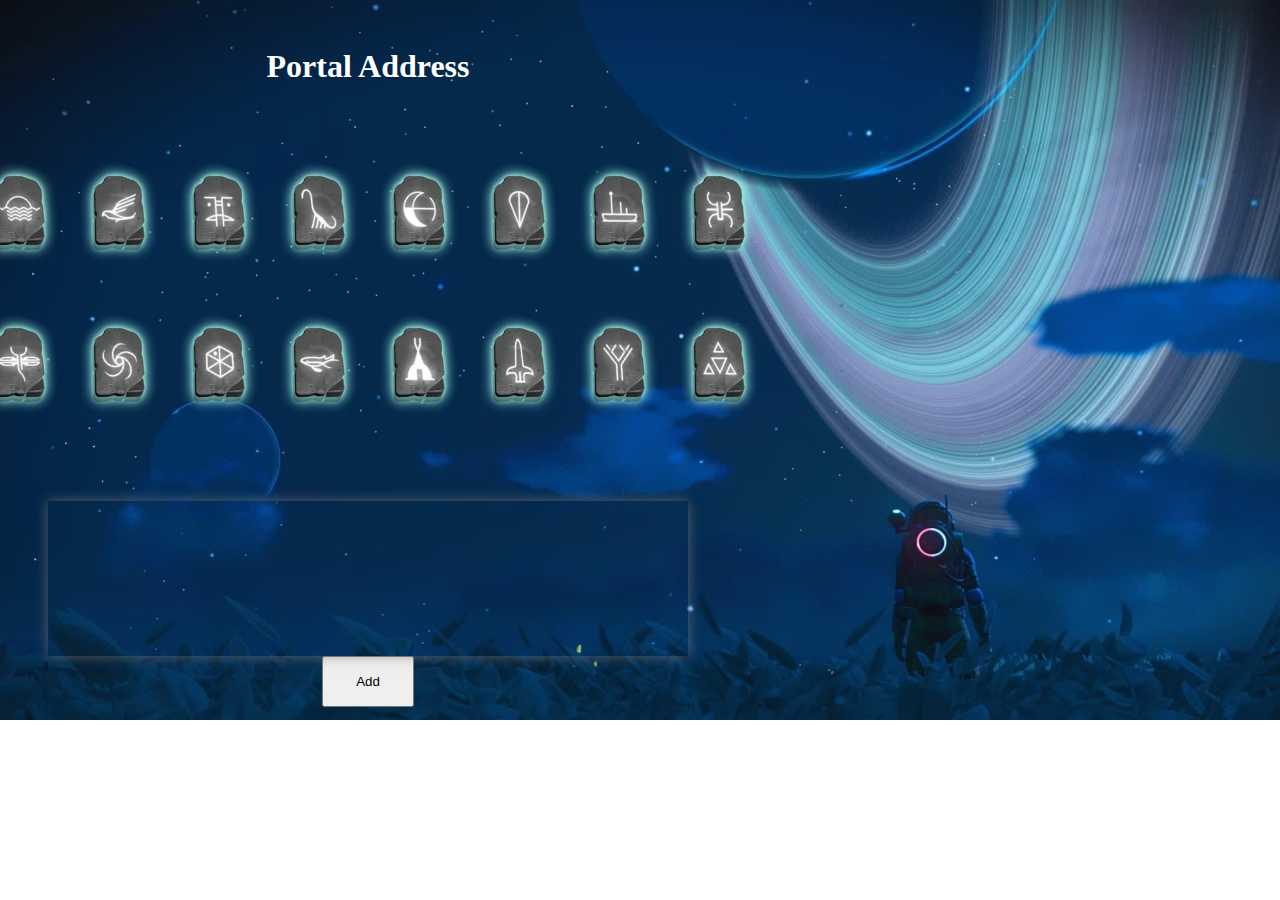
==== index.html @ e217ce32 "built functionality to select glyphs and add selected glyphs to a container on the DOM." ====
<!DOCTYPE html>
<html lang="en">
  <head>
    <meta charset="UTF-8" />
    <meta http-equiv="X-UA-Compatible" content="IE=edge" />
    <meta name="viewport" content="width=device-width, initial-scale=1.0" />
    <link rel="stylesheet" href="style.css" />
    <title>NMS Explorer's Journal</title>
  </head>
  <body>
    <div class="container">
      <div class="portal-container">
        <h1>Portal Address</h1>
        <div class="og-glyphs-container">
          <div class="row-1"></div>
          <div class="row-2"></div>
        </div>
        <div class="selected-glyphs-container">
          <!-- <div class="empty-glyph"></div>
          <div class="empty-glyph"></div>
          <div class="empty-glyph"></div> -->
        </div>
        <button class="add-btn">Add</button>
      </div>
    </div>
    <script src="script.js"></script>
  </body>
</html>
---- style.css ----
* {
  box-sizing: border-box;
  margin: 0;
  padding: 0;
}
body {
  background-image: url('./assets/rings_alone.JPG');
  background-size: cover;
  background-repeat: no-repeat;
}
.portal-container {
  width: 50vw;
  height: auto;
  display: flex;
  flex-direction: column;
  justify-content: space-around;
  align-items: center;
  margin-inline-start: 3rem;
  margin-block-start: 3rem;
}
h1 {
  color: #fff;
}
.og-glyphs-container {
  padding-block: 5rem;
  width: 100%;
  display: flex;
  flex-direction: column;
  align-items: center;
  justify-content: space-evenly;
}
.og-glyphs-container .glyph {
  margin-inline: 1rem;
}
.row-1, .row-2 {
  display: flex;
}
.row-1 {
  margin-block-end: 3rem;
}
img {
  cursor: pointer;
  width: 100px;
  height: auto;
  rotate: 18deg;
}
@keyframes appear {
  from {
    filter: drop-shadow(0px 0px 0rem #e892ef);
  }
  50% {
    opacity: 1;
    filter: drop-shadow(1px 1px 1.5rem #e892ef);
  }
  to {
    filter: drop-shadow(0px 0px 0rem #e892ef);
  }
}
.selected-glyphs-container {
  position: relative;
  display: flex;
  align-items: center;
  gap: 1.25%;
  width: 100%;
  height: 155px;
  padding-inline: 1.2rem;
  box-shadow: 0 0 .75rem #777777b1;
}
.selected-glyphs-container::after {
  content: '';
  display: var(--none, none);
  position: absolute;
  inset: 0;
  border: 4px solid #cfffea;
  background: rgba(0, 0, 0, 0.3);
  /* filter: blur(20px); */
  z-index: -1;
  animation: appear 2s ease infinite;
}
.selected-row {
  align-items: center;
  display: flex;
  justify-content: space-evenly;
  padding-block: 1rem;
  /* border: 1px solid red; */
  position: relative;
  animation: appear .5s ease;
}
/* .selected-row:before {
  content: '';
  position: absolute;
  inset: 0;
  animation: emptyGlow 1s ease-in-out infinite;
} */
@keyframes emptyGlow {
  from {
    background: rgba(0, 0, 0, 1);
  }
  50% {
    background: rgba(0, 0, 0, .2);
  }
  to {
    background: rgba(0, 0, 0, 1);
  }
}
.selected {
  animation: appear 5s ease infinite;
  position: relative;
  display: block;
}
.add-btn {
  padding: 1rem 2rem;
}
/* .selected::before {
  content: attr(src);
  position: absolute;
  inset: 0;
  display: block;
  z-index: -1;
  animation: appear 5s ease-in-out infinite;
} */
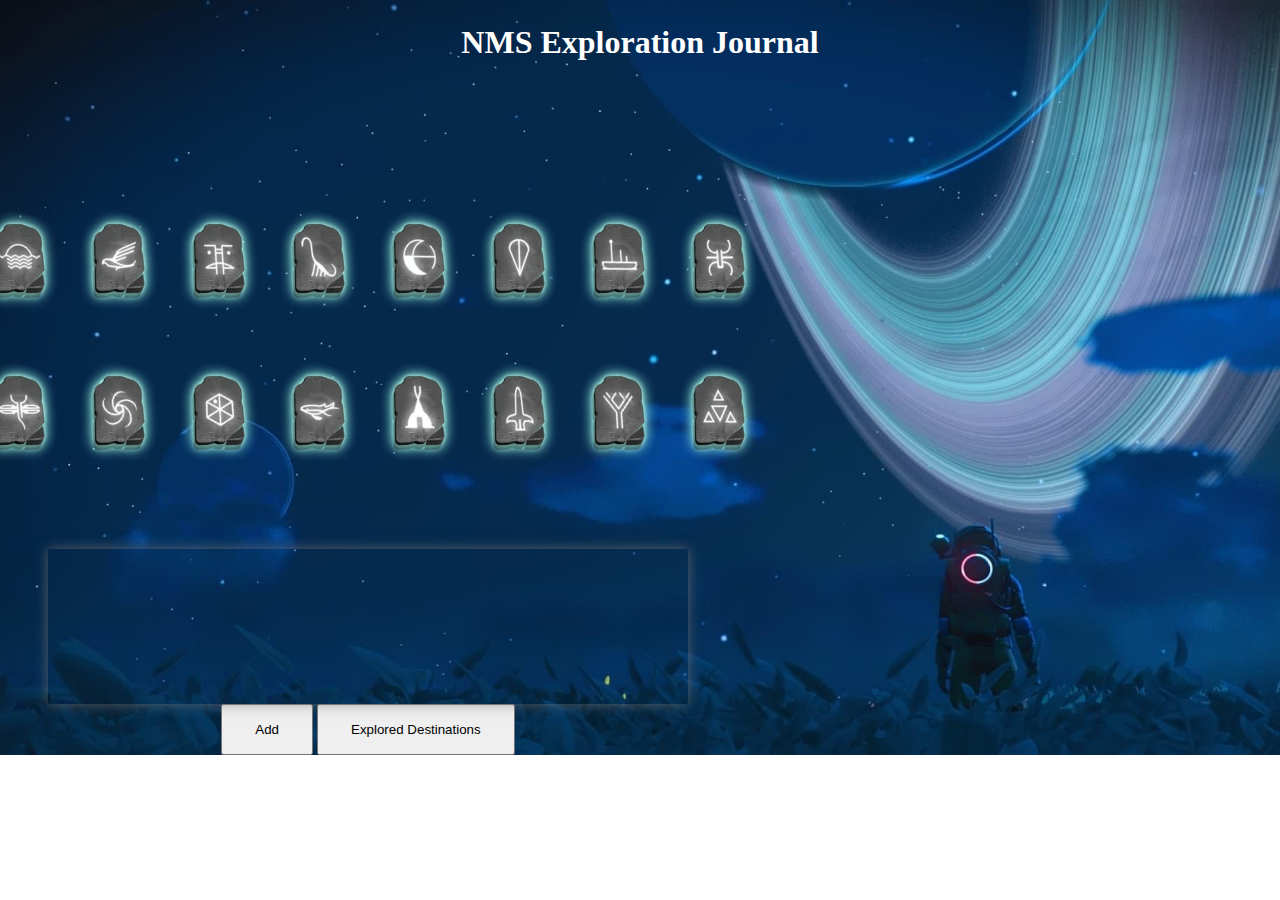
==== commit 6e330fc6: "created functionality to build and address, add it to storage, and display all the built addresses." ====
--- a/index.html
+++ b/index.html
@@ -8,19 +8,30 @@
     <title>NMS Explorer's Journal</title>
   </head>
   <body>
+    <header class="header">
+      <h1>
+        NMS Exploration Journal
+      </h1>
+    </header>
     <div class="container">
+      <div class="modal">
+        <p class="confirm-msg">Address Stored!</p>
+        <button class="ok">OK</button>
+      </div>
       <div class="portal-container">
-        <h1>Portal Address</h1>
         <div class="og-glyphs-container">
           <div class="row-1"></div>
           <div class="row-2"></div>
         </div>
-        <div class="selected-glyphs-container">
-          <!-- <div class="empty-glyph"></div>
-          <div class="empty-glyph"></div>
-          <div class="empty-glyph"></div> -->
+        <div class="chosen-glyphs-container"></div>
+        <div class="btn-container">
+
+          <button type="submit" class="add-btn">Add</button>
+          <button class="display-btn">Explored Destinations</button>
         </div>
-        <button class="add-btn">Add</button>
+      </div>
+      <div class="stored-addresses">
+        <h2 class="stored-h2">10 latest explorations</h2>
       </div>
     </div>
     <script src="script.js"></script>
--- a/style.css
+++ b/style.css
@@ -7,6 +7,50 @@
   background-image: url('./assets/rings_alone.JPG');
   background-size: cover;
   background-repeat: no-repeat;
+}
+.header {
+  display: flex;
+  justify-content: space-around;
+  align-items: center;
+  padding: 1.5rem;
+  width: 100vw;
+}
+.modal {
+  display: none;
+  justify-content: space-evenly;
+  align-items: center;
+  flex-direction: column;
+  background: #b1dbc87d;
+  width: 600px;
+  height: 300px;
+  position: absolute;
+  top: 50%;
+  left: 30%;
+  z-index: 5;
+}
+.confirm-msg {
+  font-size: 2rem;
+  color: #fff;
+}
+.ok {
+  width: 50%;
+}
+nav {
+  display: flex;
+  gap: 2rem;
+  padding-inline: 4rem;
+}
+.nav-list {
+  list-style: none;
+}
+a {
+  font-size: 1.75rem;
+  color: #b1dbc8;
+  text-decoration: none;
+}
+.container {
+  display: flex;
+  position: relative;
 }
 .portal-container {
   width: 50vw;
@@ -39,10 +83,12 @@
   margin-block-end: 3rem;
 }
 img {
-  cursor: pointer;
   width: 100px;
   height: auto;
   rotate: 18deg;
+}
+.glyph-img {
+  cursor: pointer;
 }
 @keyframes appear {
   from {
@@ -56,7 +102,7 @@
     filter: drop-shadow(0px 0px 0rem #e892ef);
   }
 }
-.selected-glyphs-container {
+.chosen-glyphs-container {
   position: relative;
   display: flex;
   align-items: center;
@@ -66,7 +112,7 @@
   padding-inline: 1.2rem;
   box-shadow: 0 0 .75rem #777777b1;
 }
-.selected-glyphs-container::after {
+.chosen-glyphs-container::after {
   content: '';
   display: var(--none, none);
   position: absolute;
@@ -78,6 +124,15 @@
   animation: appear 2s ease infinite;
 }
 .selected-row {
+  align-items: center;
+  display: flex;
+  justify-content: space-evenly;
+  padding-block: 1rem;
+  /* border: 1px solid red; */
+  position: relative;
+  animation: appear .5s ease;
+}
+.chosen-glyphs {
   align-items: center;
   display: flex;
   justify-content: space-evenly;
@@ -108,8 +163,26 @@
   position: relative;
   display: block;
 }
-.add-btn {
+button {
   padding: 1rem 2rem;
+}
+.stored-addresses {
+  display: none;
+  flex-direction: column;
+  align-items: center;
+  height: 35vh;
+  padding-block-start: 2rem;
+  /* color: #fff; */
+}
+.stored-h2 {
+  display: none;
+  color: #fff;
+  padding-block-end: 2rem;
+}
+.explored-img {
+  width: 100px;
+  height: auto;
+  rotate: 18deg;
 }
 /* .selected::before {
   content: attr(src);
@@ -119,3 +192,4 @@
   z-index: -1;
   animation: appear 5s ease-in-out infinite;
 } */
+/* EXPLORED PORTALS */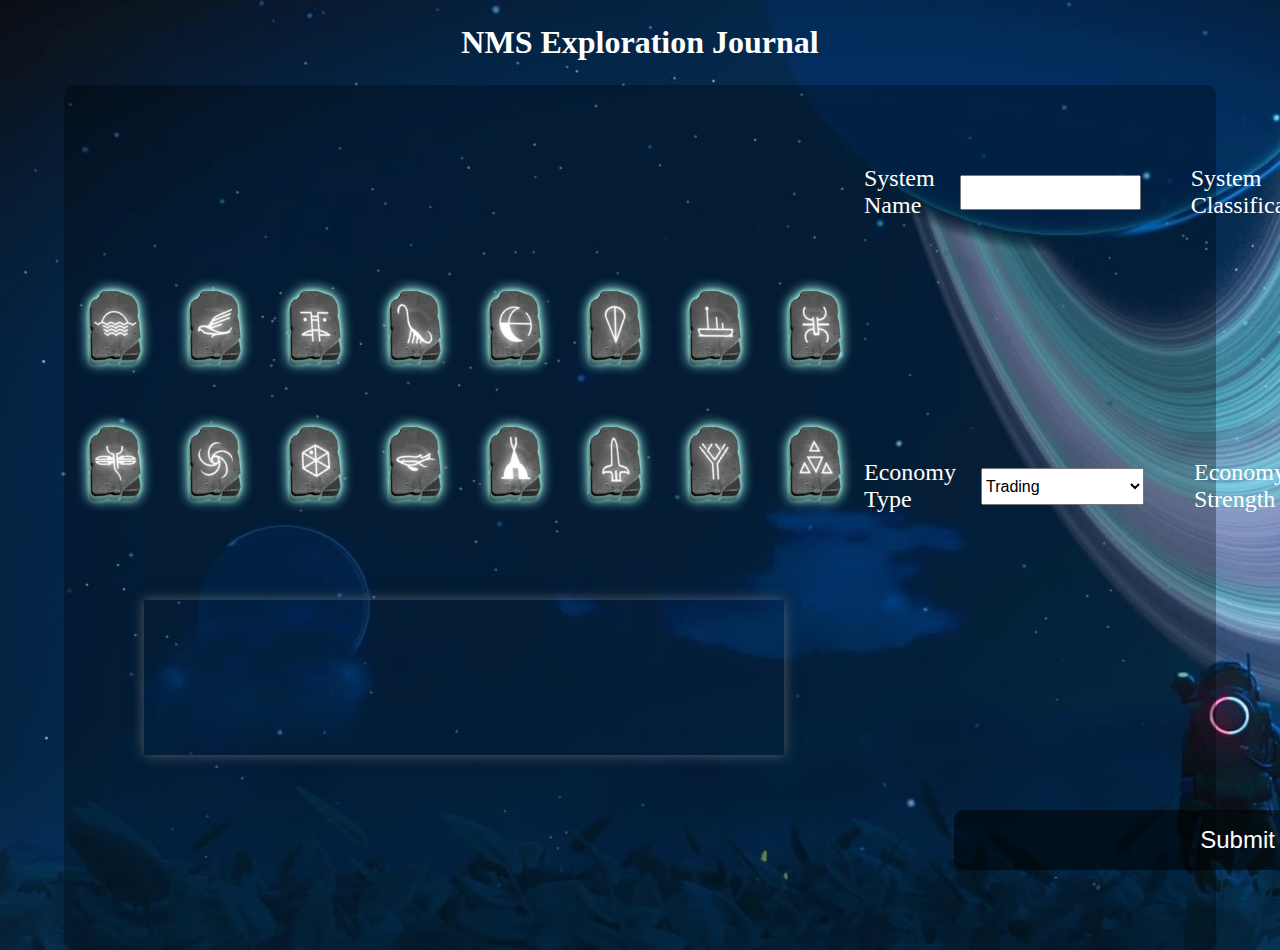
==== commit f8d0bbc8: "added the rest of the journal entry form." ====
--- a/index.html
+++ b/index.html
@@ -9,31 +9,118 @@
   </head>
   <body>
     <header class="header">
-      <h1>
-        NMS Exploration Journal
-      </h1>
+      <h1>NMS Exploration Journal</h1>
     </header>
+    <div class="modal">
+      <p class="confirm-msg">Address Stored!</p>
+      <button class="ok">OK</button>
+    </div>
     <div class="container">
-      <div class="modal">
-        <p class="confirm-msg">Address Stored!</p>
-        <button class="ok">OK</button>
-      </div>
-      <div class="portal-container">
-        <div class="og-glyphs-container">
-          <div class="row-1"></div>
-          <div class="row-2"></div>
-        </div>
-        <div class="chosen-glyphs-container"></div>
-        <div class="btn-container">
+        <form action="" class="create-entry">
+          <div class="portal-container">
+            <div class="og-glyphs-container">
+              <div class="row-1"></div>
+              <div class="row-2"></div>
+            </div>
+            <div class="chosen-glyphs-container"></div>
+          </div>
+          <div class="input-container">
+            <div class="system-container">
+              <div class="system-name">
+                <p class="input-header">System Name</p>
+                <input
+                  type="text"
+                  id="system-name"
+                  class="input-title"
+                  name="system-name"
+                />
+              </div>
+              <div class="classification">
+                <p class="input-header">System Classification</p>
+                <select name="system-classification" id="system-classification">
+                  <option value="yellow">Yellow Stellar System</option>
+                  <option value="red">Red Stellar System</option>
+                  <option value="green">Green Stellar System</option>
+                  <option value="blue">Blue Stellar System</option>
+                </select>
+              </div>
+              <div class="star-container">
+                <p class="input-header">Number of Stars</p>
+                <select name="star-count" id="stars">
+                  <option value="single">Single-Star</option>
+                  <option value="binary">Binary</option>
+                  <option value="ternary">Ternary</option>
+                </select>
+              </div>
+            </div>
+            <div class="selections-container">
+                <div class="type-container">
+                  <label for="economy-type">Economy Type</label>
+                  <select name="economy-type" id="economy-type">
+                    <option value="trading">Trading</option>
+                    <option value="advanced Materials">
+                      Advanced Materials
+                    </option>
+                    <option value="scientific">Scientific</option>
+                    <option value="mining">Mining</option>
+                    <option value="manufacturing">Manufacturing</option>
+                    <option value="technology">Technology</option>
+                    <option value="power generation">Power Generation</option>
+                  </select>
+                </div>
+                <div class="strength-container">
+                  <p class="input-header">Economy Strength</p>
+                  <div class="strength-input-container">
+                    <div class="strength">
+                      <input
+                        type="radio"
+                        name="weak"
+                        class="economy-strength"
+                        value="weak"
+                      />
+                      <label for="weak">Weak</label>
+                    </div>
+                    <div class="strength">
+                      <input
+                        type="radio"
+                        name="average"
+                        class="economy-strength"
+                        value="average"
+                      />
+                      <label for="average">Average</label>
+                    </div>
+                    <div class="strength">
+                      <input
+                        type="radio"
+                        name="strong"
+                        class="economy-strength"
+                        value="strong"
+                      />
+                      <label for="strong">Strong</label>
+                    </div>
+                  </div>
+                </div>
+                <div class="species-container">
+                  <p class="input-header">Dominant Species</p>
+                  <select name="dominant-species" class="species-input">
+                    <option value="gek">Gek</option>
+                    <option value="korvax">Korvax</option>
+                    <option value="vy'keen">Vy'keen</option>
+                  </select>
+                </div>
+            </div>
+            <div class="btn-container">
+              <button type="submit" class="add-btn">Submit Journal Entry</button>
+              <!-- <button class="display-btn">Explored Destinations</button> -->
+            </div>
+          </div>
+        </form>
+      <!-- </div> -->
+    </div>
 
-          <button type="submit" class="add-btn">Add</button>
-          <button class="display-btn">Explored Destinations</button>
-        </div>
-      </div>
-      <div class="stored-addresses">
+    <!-- <div class="stored-addresses">
         <h2 class="stored-h2">10 latest explorations</h2>
-      </div>
-    </div>
+      </div> -->
     <script src="script.js"></script>
   </body>
 </html>
--- a/style.css
+++ b/style.css
@@ -4,7 +4,7 @@
   padding: 0;
 }
 body {
-  background-image: url('./assets/rings_alone.JPG');
+  background-image: url("./assets/rings_alone.JPG");
   background-size: cover;
   background-repeat: no-repeat;
 }
@@ -14,6 +14,9 @@
   align-items: center;
   padding: 1.5rem;
   width: 100vw;
+}
+h1 {
+  color: #fff;
 }
 .modal {
   display: none;
@@ -35,52 +38,40 @@
 .ok {
   width: 50%;
 }
-nav {
-  display: flex;
+.container {
+  display: flex;
+  justify-content: center;
+  align-items: center;
+  position: relative;
+}
+.create-entry {
+  background: rgba(0, 0, 0, 0.3);
+  padding-block: 5rem;
+  border-radius: 10px;
+  display: flex;
+  align-items: center;
+  width: 90vw;
+  justify-content: space-between;
+  color: #fff;
+}
+.portal-container {
+  flex: 1.5;
+  gap: 5rem;
+  height: auto;
+  display: flex;
+  flex-direction: column;
+  align-items: center;
+}
+.og-glyphs-container {
   gap: 2rem;
-  padding-inline: 4rem;
-}
-.nav-list {
-  list-style: none;
-}
-a {
-  font-size: 1.75rem;
-  color: #b1dbc8;
-  text-decoration: none;
-}
-.container {
-  display: flex;
-  position: relative;
-}
-.portal-container {
-  width: 50vw;
-  height: auto;
-  display: flex;
-  flex-direction: column;
-  justify-content: space-around;
-  align-items: center;
-  margin-inline-start: 3rem;
-  margin-block-start: 3rem;
-}
-h1 {
-  color: #fff;
-}
-.og-glyphs-container {
-  padding-block: 5rem;
-  width: 100%;
   display: flex;
   flex-direction: column;
   align-items: center;
   justify-content: space-evenly;
 }
-.og-glyphs-container .glyph {
-  margin-inline: 1rem;
-}
-.row-1, .row-2 {
-  display: flex;
-}
-.row-1 {
-  margin-block-end: 3rem;
+.row-1,
+.row-2 {
+  display: flex;
 }
 img {
   width: 100px;
@@ -107,58 +98,35 @@
   display: flex;
   align-items: center;
   gap: 1.25%;
-  width: 100%;
+  width: 80%;
   height: 155px;
   padding-inline: 1.2rem;
-  box-shadow: 0 0 .75rem #777777b1;
+  box-shadow: 0 0 0.75rem #777777b1;
 }
 .chosen-glyphs-container::after {
-  content: '';
+  content: "";
   display: var(--none, none);
   position: absolute;
   inset: 0;
   border: 4px solid #cfffea;
   background: rgba(0, 0, 0, 0.3);
-  /* filter: blur(20px); */
   z-index: -1;
   animation: appear 2s ease infinite;
 }
-.selected-row {
-  align-items: center;
-  display: flex;
-  justify-content: space-evenly;
-  padding-block: 1rem;
-  /* border: 1px solid red; */
-  position: relative;
-  animation: appear .5s ease;
-}
-.chosen-glyphs {
-  align-items: center;
-  display: flex;
-  justify-content: space-evenly;
-  padding-block: 1rem;
-  /* border: 1px solid red; */
-  position: relative;
-  animation: appear .5s ease;
-}
-/* .selected-row:before {
-  content: '';
-  position: absolute;
-  inset: 0;
-  animation: emptyGlow 1s ease-in-out infinite;
-} */
 @keyframes emptyGlow {
   from {
     background: rgba(0, 0, 0, 1);
   }
   50% {
-    background: rgba(0, 0, 0, .2);
+    background: rgba(0, 0, 0, 0.2);
   }
   to {
     background: rgba(0, 0, 0, 1);
   }
 }
 .selected {
+  width: 80px;
+  height: auto;
   animation: appear 5s ease infinite;
   position: relative;
   display: block;
@@ -184,12 +152,112 @@
   height: auto;
   rotate: 18deg;
 }
-/* .selected::before {
-  content: attr(src);
-  position: absolute;
-  inset: 0;
-  display: block;
-  z-index: -1;
-  animation: appear 5s ease-in-out infinite;
+/* ~ //////////////////////////// */
+/* !  //  INPUT CONTAINER        */
+/* ~ //////////////////////////// */
+.input-container {
+  display: flex;
+  flex: 1.5;
+  flex-direction: column;
+  gap: 10rem;
+  justify-content: center;
+}
+.system-container {
+  display: flex;
+  align-items: center;
+  gap: 50px;
+}
+.system-name {
+  display: flex;
+  align-items: center;
+  gap: 25px;
+}
+.classification {
+  display: flex;
+  align-items: center;
+  font-size: 1.5rem;
+  gap: 15px;
+}
+.star-container {
+  display: flex;
+  align-items: center;
+  gap: 15px;
+}
+input[type=text] {
+  padding-block: .5rem;
+}
+input[type=radio] {
+  cursor: pointer;
+}
+select {
+  padding-block: .5rem;
+  font-size: 1rem;
+}
+.selections-container {
+  display: flex;
+  align-items: flex-start;
+  margin-block: 5rem;
+  gap: 50px;
+}
+.type-container {
+  flex: 1;
+  display: flex;
+  align-items: center;
+  gap: 25px;
+  font-size: 1.5rem;
+}
+.strength-container {
+  flex: 1;
+  display: flex;
+  align-items: flex-start;
+  gap: 25px;
+}
+.strength-input-container {
+  display: flex;
+  flex-direction: column;
+  gap: 15px;
+}
+.input-header {
+  font-size: 1.5rem;
+}
+.strength {
+  font-size: 1.5rem;
+  display: flex;
+  gap: 15px;
+}
+.economy-strength {
+  width: 20px;
+}
+.species-container {
+  flex: 1;
+  display: flex;
+  gap: 25px;
+}
+.species-input {
+  font-size: 1rem;
+  padding-block: .5rem;
+  width: 120px;
+}
+.btn-container {
+  display: flex;
+  align-items: flex-end;
+  justify-content: center;
+}
+.add-btn {
+  cursor: pointer;
+  color: #fff;
+  border-radius: 10px;
+  border: 0;
+  font-size: 1.5rem;
+  width: 80%;
+  background: #00000089;
+}
+
+/* .chosen-glyphs {
+  align-items: center;
+  display: flex;
+  justify-content: space-evenly;
+  padding-block: 1rem;
+  position: relative;
+  animation: appear 0.5s ease;
 } */
-/* EXPLORED PORTALS */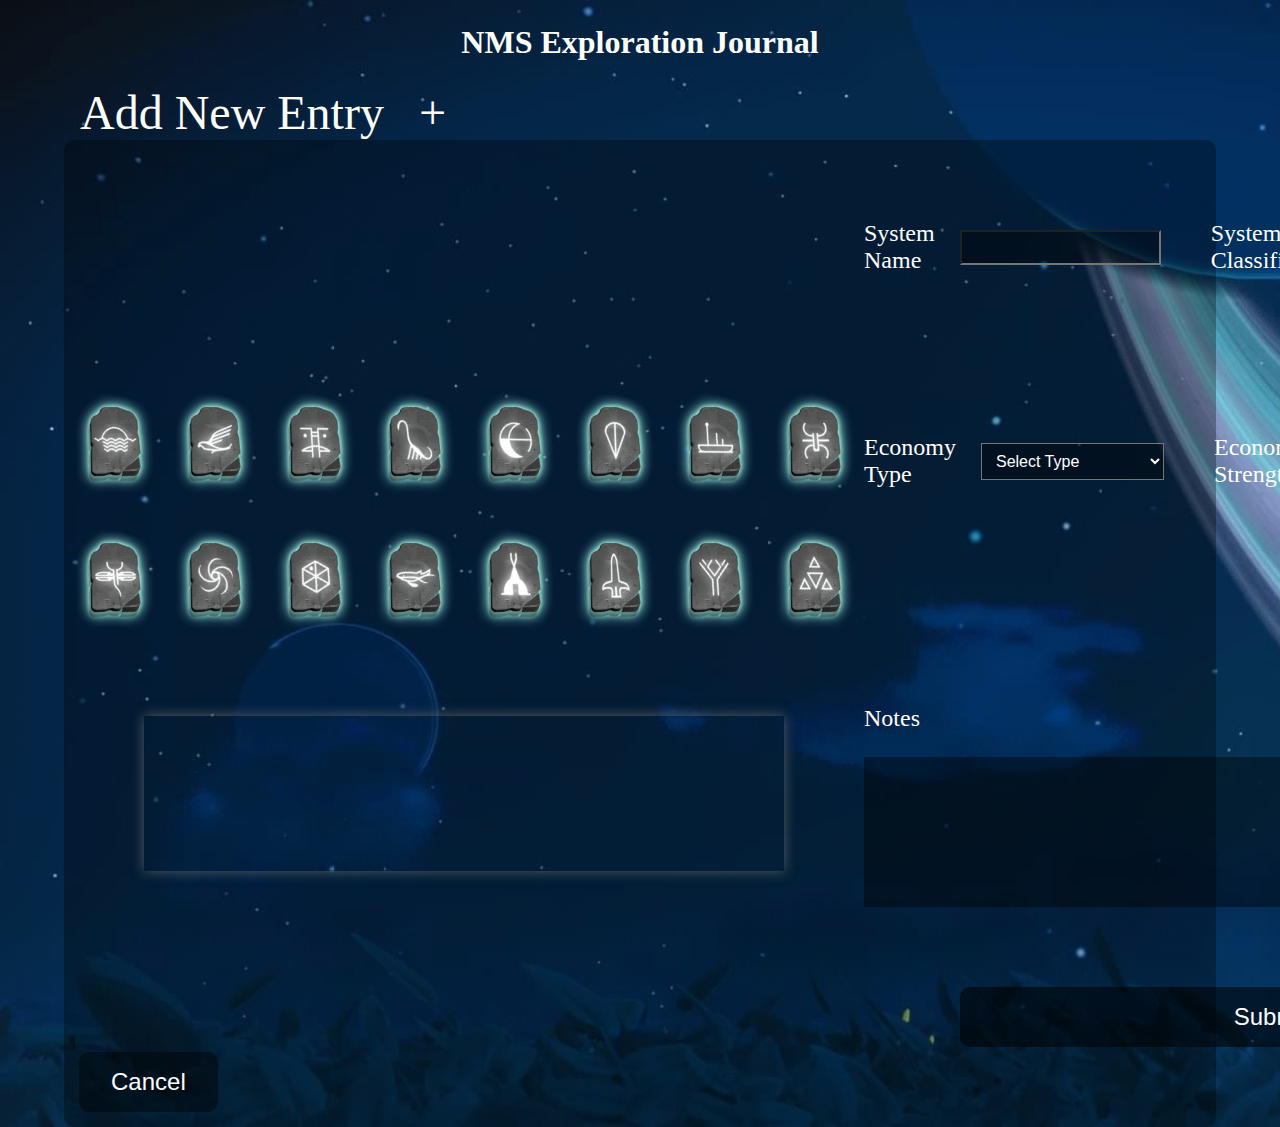
==== commit 424b5c65: "form submission functional." ====
--- a/index.html
+++ b/index.html
@@ -15,106 +15,153 @@
       <p class="confirm-msg">Address Stored!</p>
       <button class="ok">OK</button>
     </div>
-    <div class="container">
-        <form action="" class="create-entry">
-          <div class="portal-container">
-            <div class="og-glyphs-container">
-              <div class="row-1"></div>
-              <div class="row-2"></div>
+    <div class="create-container">
+      <p class="new-entry">Add New Entry</p>
+      <p class="plus-icon">+</p>
+    </div>
+    <div class="journal-container">
+      <form action="" class="create-entry">
+        <button class="close-form">Cancel</button>
+        <div class="portal-container">
+          <div class="og-glyphs-container">
+            <div class="row-1"></div>
+            <div class="row-2"></div>
+          </div>
+          <div class="chosen-glyphs-container"></div>
+        </div>
+        <div class="input-container">
+          <div class="system-container">
+            <div class="system-name">
+              <p class="input-header">System Name</p>
+              <input
+                type="text"
+                id="system-name"
+                class="input-title"
+                name="system"
+              />
             </div>
-            <div class="chosen-glyphs-container"></div>
+            <div class="classification">
+              <p class="input-header">System Classification</p>
+              <select name="classification" id="system-classification">
+                <option value="none" selected disabled hidden>
+                  Select Classification
+                </option>
+                <option value="yellow">Yellow Stellar System</option>
+                <option value="red">Red Stellar System</option>
+                <option value="green">Green Stellar System</option>
+                <option value="blue">Blue Stellar System</option>
+              </select>
+            </div>
+            <div class="star-container">
+              <p class="input-header">Number of Stars</p>
+              <select name="stars" id="stars">
+                <option value="none" selected disabled hidden>
+                  Select Stars
+                </option>
+                <option value="single">Single-Star</option>
+                <option value="binary">Binary</option>
+                <option value="ternary">Ternary</option>
+              </select>
+            </div>
           </div>
-          <div class="input-container">
-            <div class="system-container">
-              <div class="system-name">
-                <p class="input-header">System Name</p>
-                <input
-                  type="text"
-                  id="system-name"
-                  class="input-title"
-                  name="system-name"
-                />
-              </div>
-              <div class="classification">
-                <p class="input-header">System Classification</p>
-                <select name="system-classification" id="system-classification">
-                  <option value="yellow">Yellow Stellar System</option>
-                  <option value="red">Red Stellar System</option>
-                  <option value="green">Green Stellar System</option>
-                  <option value="blue">Blue Stellar System</option>
-                </select>
-              </div>
-              <div class="star-container">
-                <p class="input-header">Number of Stars</p>
-                <select name="star-count" id="stars">
-                  <option value="single">Single-Star</option>
-                  <option value="binary">Binary</option>
-                  <option value="ternary">Ternary</option>
-                </select>
+          <div class="selections-container">
+            <div class="type-container">
+              <label for="economy-type">Economy Type</label>
+              <select name="economy" id="economy-type">
+                <option value="trading">Trading</option>
+                <option value="advanced Materials">Advanced Materials</option>
+                <option value="none" selected disabled hidden>
+                  Select Type
+                </option>
+                <option value="scientific">Scientific</option>
+                <option value="mining">Mining</option>
+                <option value="manufacturing">Manufacturing</option>
+                <option value="technology">Technology</option>
+                <option value="power generation">Power Generation</option>
+              </select>
+            </div>
+            <div class="strength-container">
+              <p class="input-header">Economy Strength</p>
+              <div class="strength-input-container">
+                <div class="strength">
+                  <input
+                    type="radio"
+                    name="strength"
+                    class="economy-strength"
+                    value="weak"
+                  />
+                  <label for="weak">Weak</label>
+                </div>
+                <div class="strength">
+                  <input
+                    type="radio"
+                    name="strength"
+                    class="economy-strength"
+                    value="average"
+                  />
+                  <label for="average">Average</label>
+                </div>
+                <div class="strength">
+                  <input
+                    type="radio"
+                    name="strength"
+                    class="economy-strength"
+                    value="strong"
+                  />
+                  <label for="strong">Strong</label>
+                </div>
               </div>
             </div>
-            <div class="selections-container">
-                <div class="type-container">
-                  <label for="economy-type">Economy Type</label>
-                  <select name="economy-type" id="economy-type">
-                    <option value="trading">Trading</option>
-                    <option value="advanced Materials">
-                      Advanced Materials
-                    </option>
-                    <option value="scientific">Scientific</option>
-                    <option value="mining">Mining</option>
-                    <option value="manufacturing">Manufacturing</option>
-                    <option value="technology">Technology</option>
-                    <option value="power generation">Power Generation</option>
-                  </select>
+            <div class="species-container">
+              <p class="input-header">Dominant Species</p>
+              <div class="race-container">
+                <div class="race">
+                  <input type="radio" name="race" id="race-input" value="gek" />
+                  <label for="race">Gek</label>
                 </div>
-                <div class="strength-container">
-                  <p class="input-header">Economy Strength</p>
-                  <div class="strength-input-container">
-                    <div class="strength">
-                      <input
-                        type="radio"
-                        name="weak"
-                        class="economy-strength"
-                        value="weak"
-                      />
-                      <label for="weak">Weak</label>
-                    </div>
-                    <div class="strength">
-                      <input
-                        type="radio"
-                        name="average"
-                        class="economy-strength"
-                        value="average"
-                      />
-                      <label for="average">Average</label>
-                    </div>
-                    <div class="strength">
-                      <input
-                        type="radio"
-                        name="strong"
-                        class="economy-strength"
-                        value="strong"
-                      />
-                      <label for="strong">Strong</label>
-                    </div>
-                  </div>
+                <div class="race">
+                  <input
+                    type="radio"
+                    name="race"
+                    id="race-input"
+                    value="korvax"
+                  />
+                  <label for="race">Korvax</label>
                 </div>
-                <div class="species-container">
-                  <p class="input-header">Dominant Species</p>
-                  <select name="dominant-species" class="species-input">
+                <div class="race">
+                  \
+                  <input
+                    type="radio"
+                    name="race"
+                    id="race-input"
+                    value="Vy'keen"
+                  />
+                  <label for="race">Vy'keen</label>
+                </div>
+              </div>
+              <!-- <select name="dominant-species" class="species-input">
+                    <option value="none" selected disabled hidden>Select Species</option>
                     <option value="gek">Gek</option>
                     <option value="korvax">Korvax</option>
                     <option value="vy'keen">Vy'keen</option>
-                  </select>
-                </div>
-            </div>
-            <div class="btn-container">
-              <button type="submit" class="add-btn">Submit Journal Entry</button>
-              <!-- <button class="display-btn">Explored Destinations</button> -->
+                  </select> -->
             </div>
           </div>
-        </form>
+          <div class="notes-container">
+            <p class="input-header">Notes</p>
+            <textarea
+              name="notes"
+              id="journal-notes"
+              cols="30"
+              rows="10"
+            ></textarea>
+          </div>
+          <div class="btn-container">
+            <button type="submit" class="add-btn">Submit Journal Entry</button>
+            <!-- <button class="display-btn">Explored Destinations</button> -->
+          </div>
+        </div>
+      </form>
       <!-- </div> -->
     </div>
 
--- a/style.css
+++ b/style.css
@@ -18,16 +18,47 @@
 h1 {
   color: #fff;
 }
+.create-container {
+  display: flex;
+  gap: 2rem;
+}
+.new-entry {
+  color: #fff;
+  font-size: 3rem;
+  margin-inline-start: 5rem;
+}
+.plus-icon {
+  color: #fff;
+  font-size: 3rem;
+  font-style: italic;
+  cursor: pointer;
+  animation: breathe 2s ease infinite;
+}
+@keyframes breathe {
+  from {
+    color: #fff;
+    scale: 1;
+  }
+  50% {
+    color: #b1dbc8;
+    scale: 1.4;
+  }
+  to {
+    color: #fff;
+    scale: 1;
+  }
+}
 .modal {
   display: none;
   justify-content: space-evenly;
   align-items: center;
   flex-direction: column;
-  background: #b1dbc87d;
-  width: 600px;
-  height: 300px;
+  background: rgba(0, 0, 0, 0.8);
+  /* background: #b1dbc87d; */
+  width: 50vw;
+  height: 25vh;
   position: absolute;
-  top: 50%;
+  top: 20%;
   left: 30%;
   z-index: 5;
 }
@@ -38,13 +69,25 @@
 .ok {
   width: 50%;
 }
-.container {
+.journal-container {
   display: flex;
   justify-content: center;
   align-items: center;
   position: relative;
 }
+.close-form {
+  color: #fff;
+  background: rgba(0, 0, 0, 0.4);
+  border: 0;
+  border-radius: 10px;
+  font-size: 1.5rem;
+  position: absolute;
+  bottom: 15px;
+  left: 15px;
+  cursor: pointer;
+}
 .create-entry {
+  position: relative;
   background: rgba(0, 0, 0, 0.3);
   padding-block: 5rem;
   border-radius: 10px;
@@ -159,7 +202,7 @@
   display: flex;
   flex: 1.5;
   flex-direction: column;
-  gap: 10rem;
+  gap: 5rem;
   justify-content: center;
 }
 .system-container {
@@ -185,13 +228,20 @@
 }
 input[type=text] {
   padding-block: .5rem;
+  padding-inline: 10px;
+  background: rgba(0, 0, 0, 0.4);
+  color: #fff;
 }
 input[type=radio] {
   cursor: pointer;
+  background: rgba(0, 0, 0, 0.4);
 }
 select {
   padding-block: .5rem;
+  padding-inline: 10px;
   font-size: 1rem;
+  background-color: rgba(0, 0, 0, 0.4);
+  color: #fff;
 }
 .selections-container {
   display: flex;
@@ -227,16 +277,42 @@
 }
 .economy-strength {
   width: 20px;
+  background: rgba(0, 0, 0, 0.4);
 }
 .species-container {
   flex: 1;
   display: flex;
   gap: 25px;
 }
-.species-input {
+.race {
+  display: flex;
+  align-items: center;
+}
+#race-input {
+  width: 20px;
+  height: 20px;
+}
+.race-container {
+  display: flex;
+  flex-direction: column;
+  gap: 15px;
+}
+/* .species-input {
   font-size: 1rem;
   padding-block: .5rem;
-  width: 120px;
+  width: 175px;
+} */
+.notes-container {
+  display: flex;
+  flex-direction: column;
+  gap: 25px;
+}
+#journal-notes {
+  width: 70%;
+  background: rgba(0, 0, 0, 0.4);
+  color: #fff;
+  border: 0;
+  border-bottom: 10px;
 }
 .btn-container {
   display: flex;
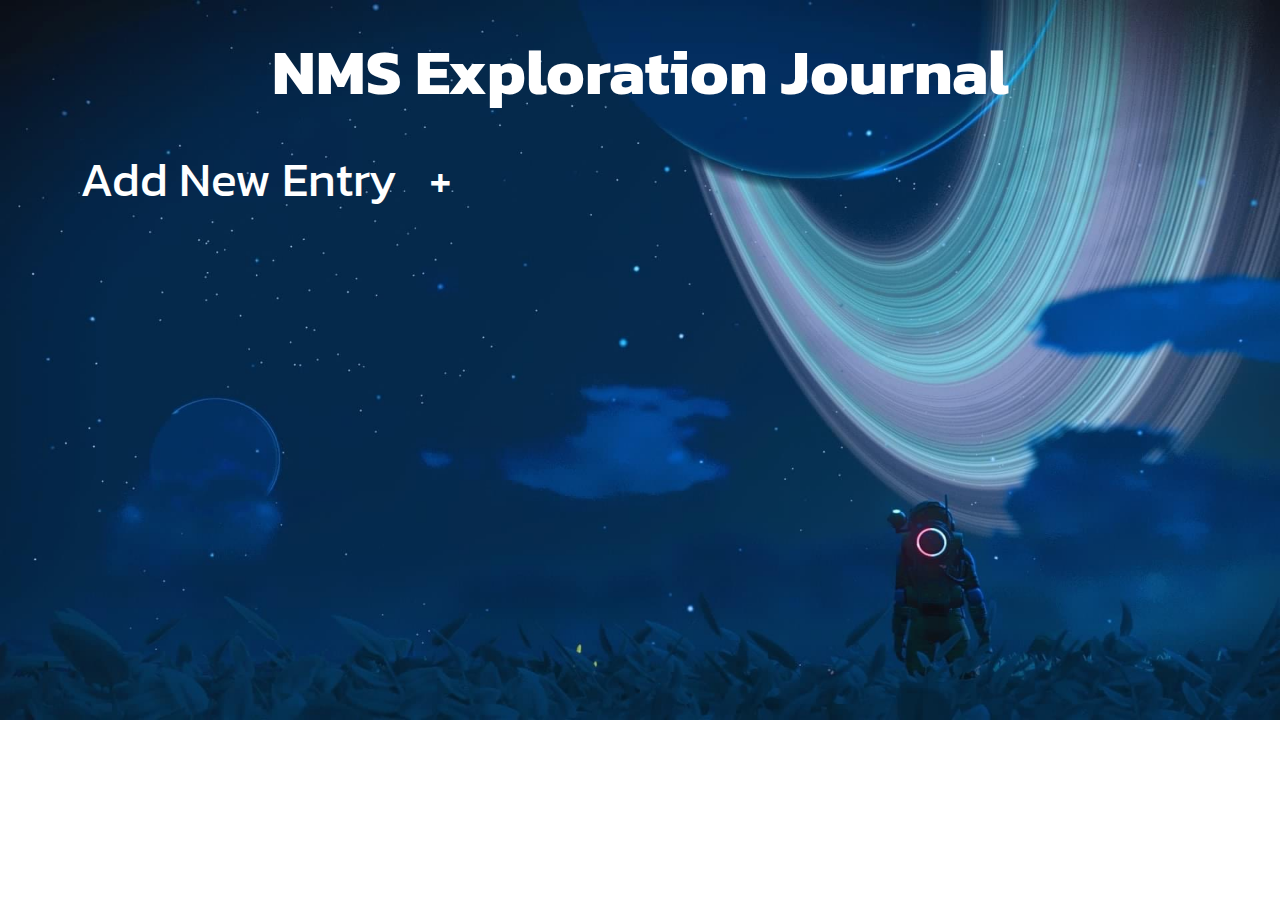
==== commit d486145b: "added notes to form and got all submission functionality complete." ====
--- a/index.html
+++ b/index.html
@@ -66,7 +66,7 @@
           </div>
           <div class="selections-container">
             <div class="type-container">
-              <label for="economy-type">Economy Type</label>
+              <p class="input-header">Economy Type</p>
               <select name="economy" id="economy-type">
                 <option value="trading">Trading</option>
                 <option value="advanced Materials">Advanced Materials</option>
@@ -129,7 +129,6 @@
                   <label for="race">Korvax</label>
                 </div>
                 <div class="race">
-                  \
                   <input
                     type="radio"
                     name="race"
--- a/style.css
+++ b/style.css
@@ -1,3 +1,11 @@
+@import url('https://fonts.googleapis.com/css2?family=Kanit:ital,wght@0,100;0,200;0,300;0,400;0,500;0,600;0,700;0,800;0,900;1,100;1,200;1,300;1,400;1,500;1,600;1,700;1,800;1,900&display=swap');
+
+:root {
+  --lightWeight: 200;
+  --headingWeight: 700;
+  --heavyWeight: 900;
+  --main: "Kanit";
+}
 * {
   box-sizing: border-box;
   margin: 0;
@@ -7,6 +15,7 @@
   background-image: url("./assets/rings_alone.JPG");
   background-size: cover;
   background-repeat: no-repeat;
+  font-family: var(--main);
 }
 .header {
   display: flex;
@@ -17,6 +26,7 @@
 }
 h1 {
   color: #fff;
+  font-size: 4rem;
 }
 .create-container {
   display: flex;
@@ -30,7 +40,7 @@
 .plus-icon {
   color: #fff;
   font-size: 3rem;
-  font-style: italic;
+  /* font-style: italic; */
   cursor: pointer;
   animation: breathe 2s ease infinite;
 }
@@ -68,9 +78,10 @@
 }
 .ok {
   width: 50%;
+  font-family: var(--main);
 }
 .journal-container {
-  display: flex;
+  display: none;
   justify-content: center;
   align-items: center;
   position: relative;
@@ -85,6 +96,7 @@
   bottom: 15px;
   left: 15px;
   cursor: pointer;
+  font-family: var(--main);
 }
 .create-entry {
   position: relative;
@@ -176,6 +188,7 @@
 }
 button {
   padding: 1rem 2rem;
+  font-family: 'Kanit';
 }
 .stored-addresses {
   display: none;
@@ -204,6 +217,7 @@
   flex-direction: column;
   gap: 5rem;
   justify-content: center;
+  padding-inline: 1rem;
 }
 .system-container {
   display: flex;
@@ -231,17 +245,22 @@
   padding-inline: 10px;
   background: rgba(0, 0, 0, 0.4);
   color: #fff;
+  font-family: var(--main);
 }
 input[type=radio] {
   cursor: pointer;
   background: rgba(0, 0, 0, 0.4);
+}
+label {
+  font-size: 1.5rem;
 }
 select {
   padding-block: .5rem;
   padding-inline: 10px;
-  font-size: 1rem;
+  font-size: 1.2rem;
   background-color: rgba(0, 0, 0, 0.4);
   color: #fff;
+  font-family: var(--main);
 }
 .selections-container {
   display: flex;
@@ -269,6 +288,8 @@
 }
 .input-header {
   font-size: 1.5rem;
+  font-weight: var(--headingWeight);
+  letter-spacing: 1px;
 }
 .strength {
   font-size: 1.5rem;
@@ -287,6 +308,7 @@
 .race {
   display: flex;
   align-items: center;
+  gap: 15px;
 }
 #race-input {
   width: 20px;
@@ -297,11 +319,6 @@
   flex-direction: column;
   gap: 15px;
 }
-/* .species-input {
-  font-size: 1rem;
-  padding-block: .5rem;
-  width: 175px;
-} */
 .notes-container {
   display: flex;
   flex-direction: column;
@@ -313,6 +330,9 @@
   color: #fff;
   border: 0;
   border-bottom: 10px;
+  font-size: 1.25rem;
+  font-family: var(--main);
+  padding: 10px;
 }
 .btn-container {
   display: flex;
@@ -324,8 +344,10 @@
   color: #fff;
   border-radius: 10px;
   border: 0;
-  font-size: 1.5rem;
+  font-size: 1.75rem;
   width: 80%;
+  font-weight: var(--heavyWeight);
+  letter-spacing: 1px;
   background: #00000089;
 }
 
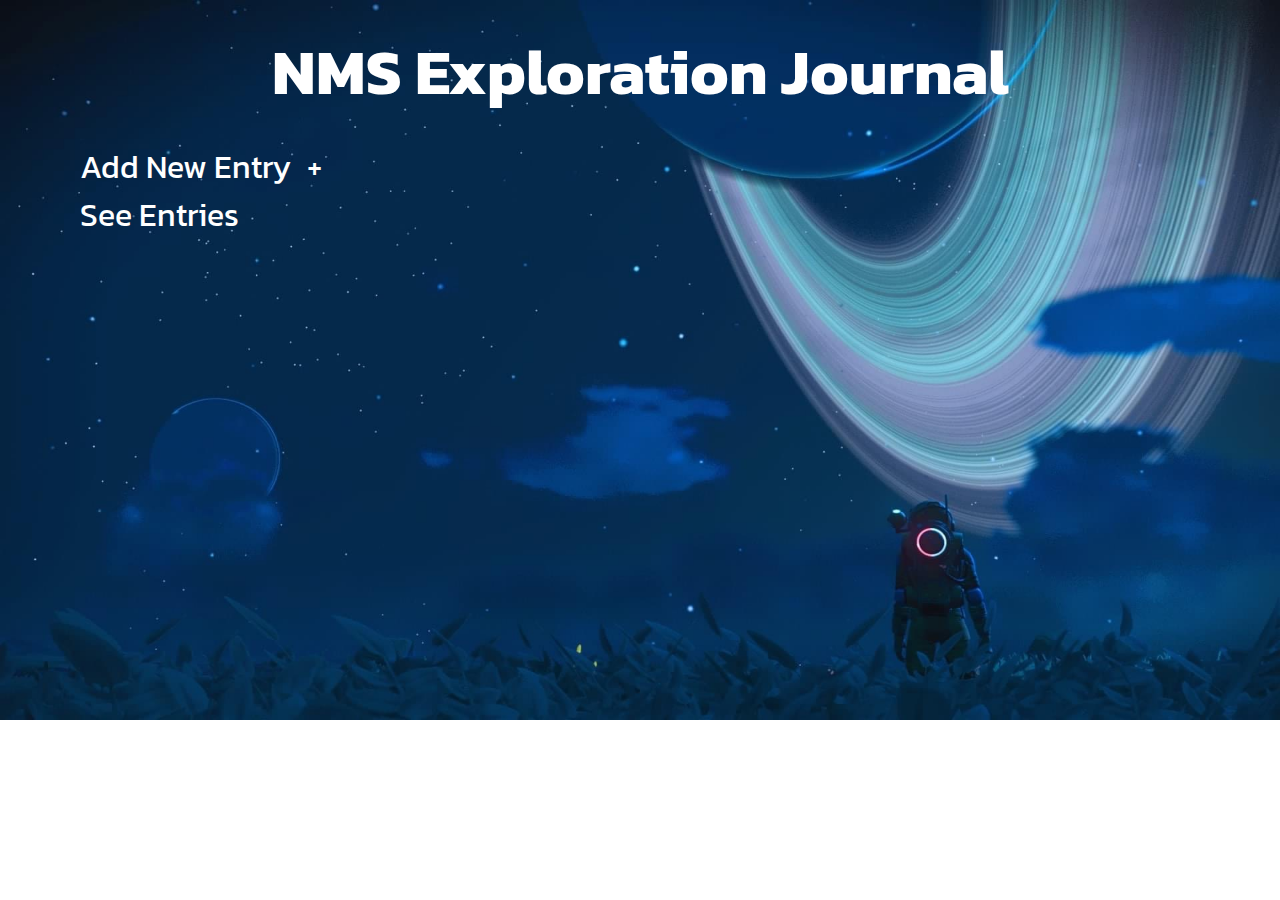
==== commit bf6f5fe4: "ability to see stored journal entries." ====
--- a/index.html
+++ b/index.html
@@ -19,6 +19,9 @@
       <p class="new-entry">Add New Entry</p>
       <p class="plus-icon">+</p>
     </div>
+    <div class="display-container">
+      <p class="see-entries">See Entries</p>
+    </div>
     <div class="journal-container">
       <form action="" class="create-entry">
         <button class="close-form">Cancel</button>
@@ -27,7 +30,9 @@
             <div class="row-1"></div>
             <div class="row-2"></div>
           </div>
-          <div class="chosen-glyphs-container"></div>
+          <div class="chosen-glyphs-container">
+            <div class="chosen-inside"></div>
+          </div>
         </div>
         <div class="input-container">
           <div class="system-container">
@@ -163,10 +168,10 @@
       </form>
       <!-- </div> -->
     </div>
+    <div class="storage-container">
+      <div class="stored-addresses"></div>
+    </div>
 
-    <!-- <div class="stored-addresses">
-        <h2 class="stored-h2">10 latest explorations</h2>
-      </div> -->
     <script src="script.js"></script>
   </body>
 </html>
--- a/style.css
+++ b/style.css
@@ -30,31 +30,37 @@
 }
 .create-container {
   display: flex;
-  gap: 2rem;
+  gap: 1rem;
 }
 .new-entry {
   color: #fff;
-  font-size: 3rem;
+  font-size: 2rem;
   margin-inline-start: 5rem;
+  cursor: pointer;
 }
 .plus-icon {
   color: #fff;
-  font-size: 3rem;
-  /* font-style: italic; */
-  cursor: pointer;
-  animation: breathe 2s ease infinite;
+  font-size: 2rem;
+  cursor: pointer;
+  animation: breathe .5s ease infinite;
+}
+.see-entries {
+  color: #fff;
+  font-size: 2rem;
+  margin-inline-start: 5rem;
+  cursor: pointer;
 }
 @keyframes breathe {
   from {
-    color: #fff;
+    /* color: #fff; */
     scale: 1;
   }
   50% {
-    color: #b1dbc8;
-    scale: 1.4;
+    /* color: #b1dbc8; */
+    scale: 1.2;
   }
   to {
-    color: #fff;
+    /* color: #fff; */
     scale: 1;
   }
 }
@@ -153,12 +159,21 @@
   display: flex;
   align-items: center;
   gap: 1.25%;
-  width: 80%;
+  width: 90%;
   height: 155px;
   padding-inline: 1.2rem;
   box-shadow: 0 0 0.75rem #777777b1;
 }
-.chosen-glyphs-container::after {
+.chosen-inside {
+  display: none;
+  position: absolute;
+  inset: 0;
+  z-index: -1;
+  background: rgba(0, 0, 0, 0.3);
+  border: 4px solid #cfffea;
+  animation: appear 2s ease infinite;
+}
+.chosen-glyphs-container::before {
   content: "";
   display: var(--none, none);
   position: absolute;
@@ -190,18 +205,38 @@
   padding: 1rem 2rem;
   font-family: 'Kanit';
 }
+.storage-container {
+  display: flex;
+  width: 100vw;
+  align-items: flex-end;
+  justify-content: flex-start;
+  padding-block: 5rem;
+  /* border: 1px solid red; */
+}
 .stored-addresses {
-  display: none;
-  flex-direction: column;
-  align-items: center;
-  height: 35vh;
-  padding-block-start: 2rem;
-  /* color: #fff; */
-}
-.stored-h2 {
-  display: none;
-  color: #fff;
-  padding-block-end: 2rem;
+  display: flex;
+  flex-direction: column;
+  align-items: flex-end;
+  padding: 2rem;
+  width: max-content;
+  gap: 2rem;
+}
+.stored-entries {
+  display: flex;
+  flex-direction: column;
+  color: #fff;
+  border: 1px solid #cfffea;
+  border-radius: 8px;
+  padding: 1rem;
+}
+.stored-system-address {
+  display: flex;
+  /* align-items: center; */
+}
+.stored-glyph {
+  width: 50px;
+  height: auto;
+  display: block;
 }
 .explored-img {
   width: 100px;
